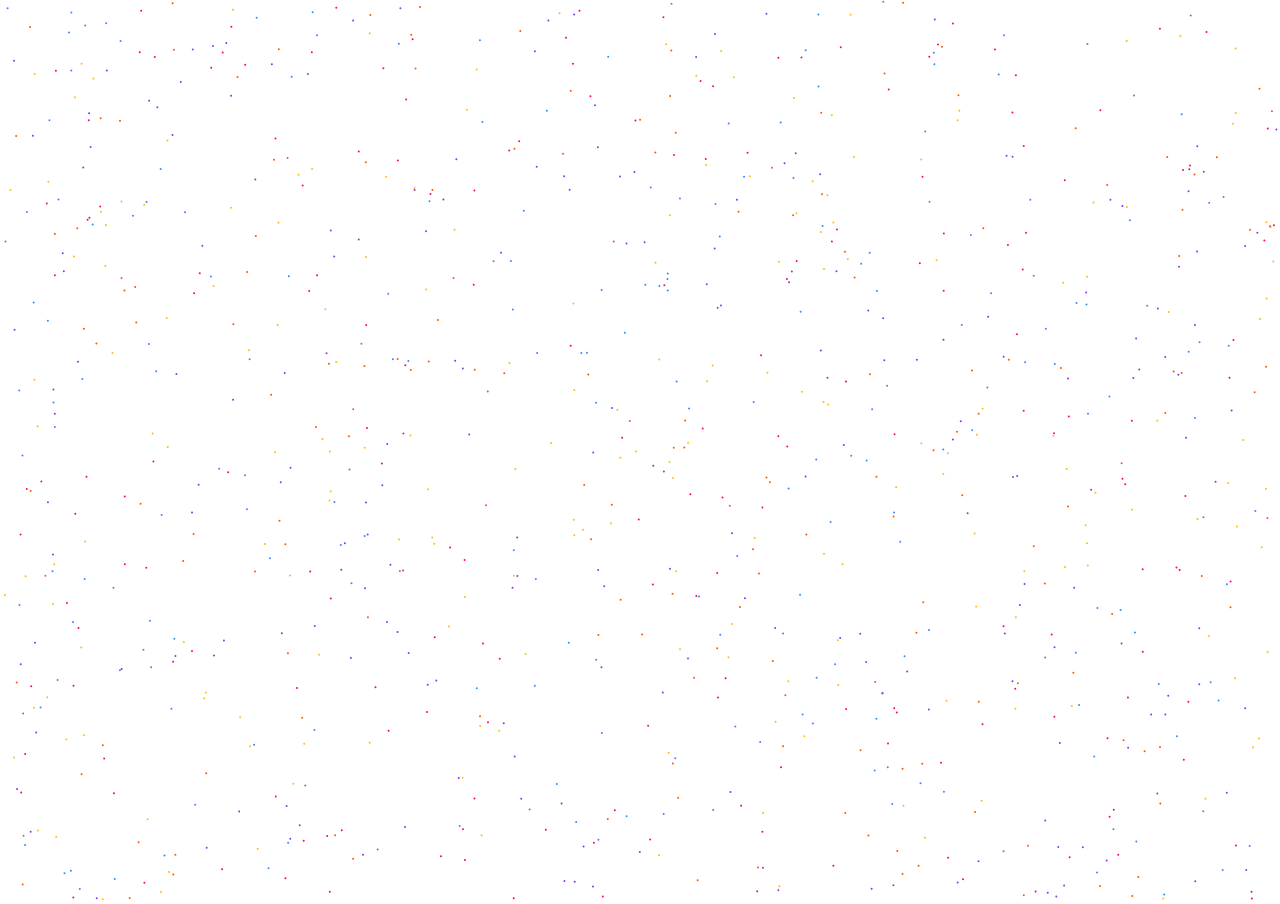
==== bubbles/index.html @ f8a477e3 "re-org and code upgrades" ====
<!DOCTYPE html>
<html lang="en">

<head>
    <meta charset="UTF-8">
    <meta http-equiv="X-UA-Compatible"
        content="IE=edge">
    <meta name="viewport"
        content="width=device-width, initial-scale=1.0">
    <title>Canvas</title>

    <style type="text/css">
        body {
            margin: 0;
            overflow: hidden;
        }

        canvas {
            background-color: transparent;
            cursor: none;
        }
    </style>
</head>

<body>
    <canvas id="learning-canvas">
        <p>Your browser is wack as hell. It can't even load HTML5 canvas. </p>
    </canvas>

    <script type="text/javascript">

        let canvas = document.querySelector('canvas');

        canvas.width = window.innerWidth;
        canvas.height = window.innerHeight;

        let c = canvas.getContext('2d');

        let mouse = {
            x: undefined,
            y: undefined,
        };

        let circleArray = [];

        function party(e) {

        }

        window.addEventListener('mousemove', (e) => {
            mouse.x = e.x;
            mouse.y = e.y;
        });

        window.addEventListener('touchmove', (e) => {
            mouse.x = e.touches[0].clientX;
            mouse.y = e.touches[0].clientY;
        });

        window.addEventListener('resize', () => {
            canvas.width = window.innerWidth;
            canvas.height = window.innerHeight;

            init();
        });

        // Class Object: Circle
        function Circle(x, y, dx, dy, radius) {
            // let colorArray = ['#ff595e', '#ffca3a', '#8ac926', '#1982c4', '#6a4c93'];
            let colorArray = ['#ffbe0b', '#fb5607', '#ff006e', '#8338ec', '#3a86ff'];

            // Circle properties
            this.color = colorArray[Math.floor(Math.random() * colorArray.length)];
            this.radius = radius;
            this.maxRadius = 30;
            this.minRadius = radius;

            // Starting positions
            this.x = x;
            this.y = y;
            // Velocities
            this.dx = dx;
            this.dy = dy;

            // Methods
            this.draw = function () {
                c.beginPath();
                c.arc(this.x, this.y, this.radius, 0, Math.PI * 2, false);
                c.fillStyle = this.color;
                c.fill();
            };

            this.update = function () {
                // Collision detection
                if (this.x + this.radius > innerWidth || this.x - this.radius < 0) {
                    this.dx = -this.dx;
                }

                if (this.y + this.radius > innerHeight || this.y - this.radius < 0) {
                    this.dy = -this.dy;
                }

                // Movement
                this.x += this.dx;
                this.y += this.dy;

                // Interactivity
                if (
                    mouse.x - this.x < 50 &&
                    mouse.x - this.x > -50 &&
                    mouse.y - this.y < 50 &&
                    mouse.y - this.y > -50
                ) {
                    if (this.radius < this.maxRadius) {
                        this.radius += 4;
                    }
                } else if (this.radius > this.minRadius) {
                    this.radius -= 0.5;
                }

                this.draw();
            };
        }

        function init() {
            circleArray = [];

            for (let i = 0; i < 1000; i++) {
                // Circle properties
                let radius = Math.random() * 0 + 1;
                // Starting positions
                let x = Math.random() * (innerWidth - radius * 2) + radius;
                let y = Math.random() * (innerHeight - radius * 2) + radius;
                // Velocities
                let dx = (Math.random() - 0.5) * 3;
                let dy = (Math.random() - 0.5) * 3;

                circleArray.push(new Circle(x, y, dx, dy, radius));
            }
        }

        function animate() {
            requestAnimationFrame(animate);

            c.clearRect(0, 0, innerWidth, innerHeight);

            for (let i = 0; i < circleArray.length; i++) {
                circleArray[i].update();
            }
        }

        init();
        animate();
    </script>
</body>

</html>
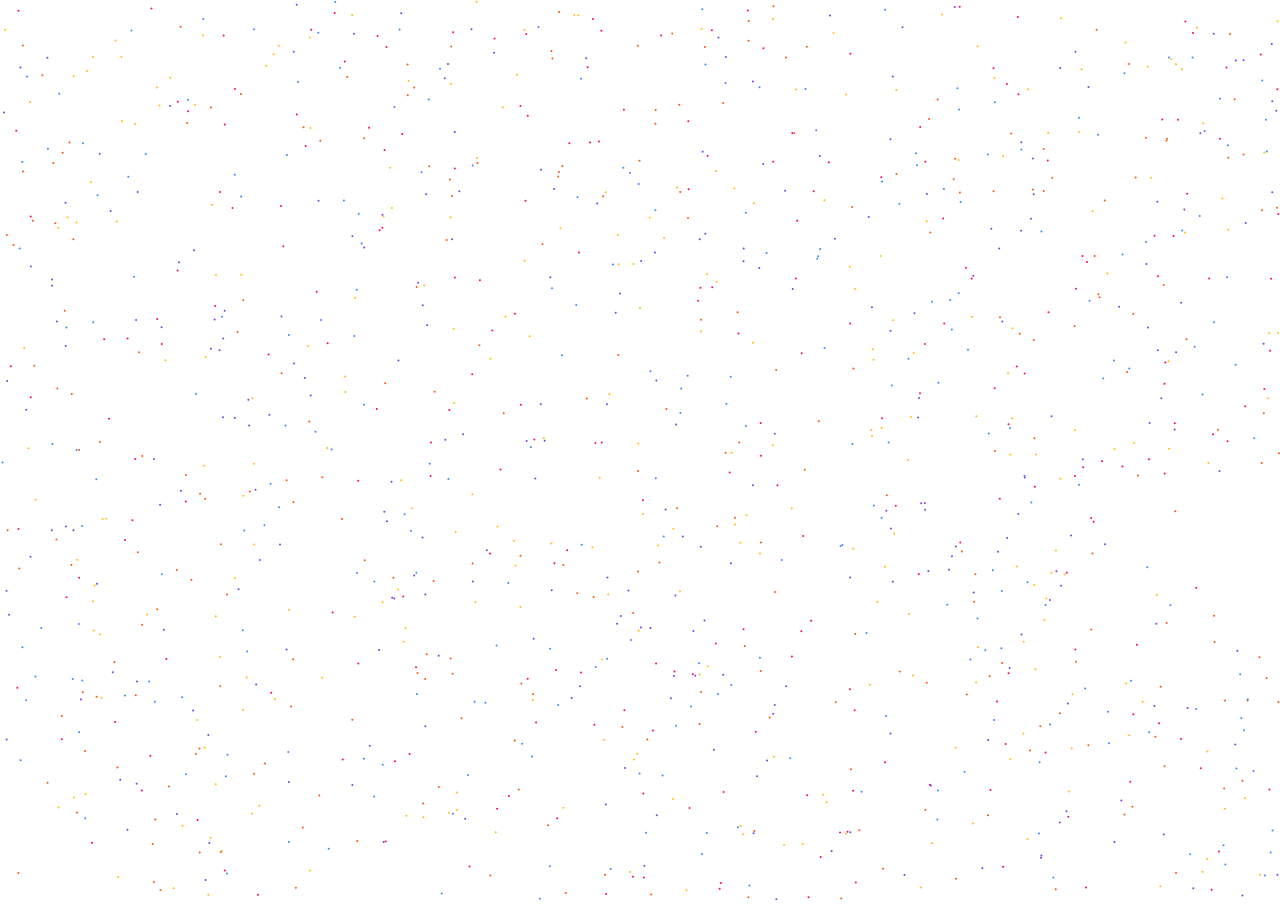
==== commit 02c13aee: "value adjustments" ====
--- a/bubbles/index.html
+++ b/bubbles/index.html
@@ -112,7 +112,7 @@
                     mouse.y - this.y > -50
                 ) {
                     if (this.radius < this.maxRadius) {
-                        this.radius += 4;
+                        this.radius += 5;
                     }
                 } else if (this.radius > this.minRadius) {
                     this.radius -= 0.5;
@@ -125,7 +125,7 @@
         function init() {
             circleArray = [];
 
-            for (let i = 0; i < 1000; i++) {
+            for (let i = 0; i < canvas.width; i++) {
                 // Circle properties
                 let radius = Math.random() * 0 + 1;
                 // Starting positions
